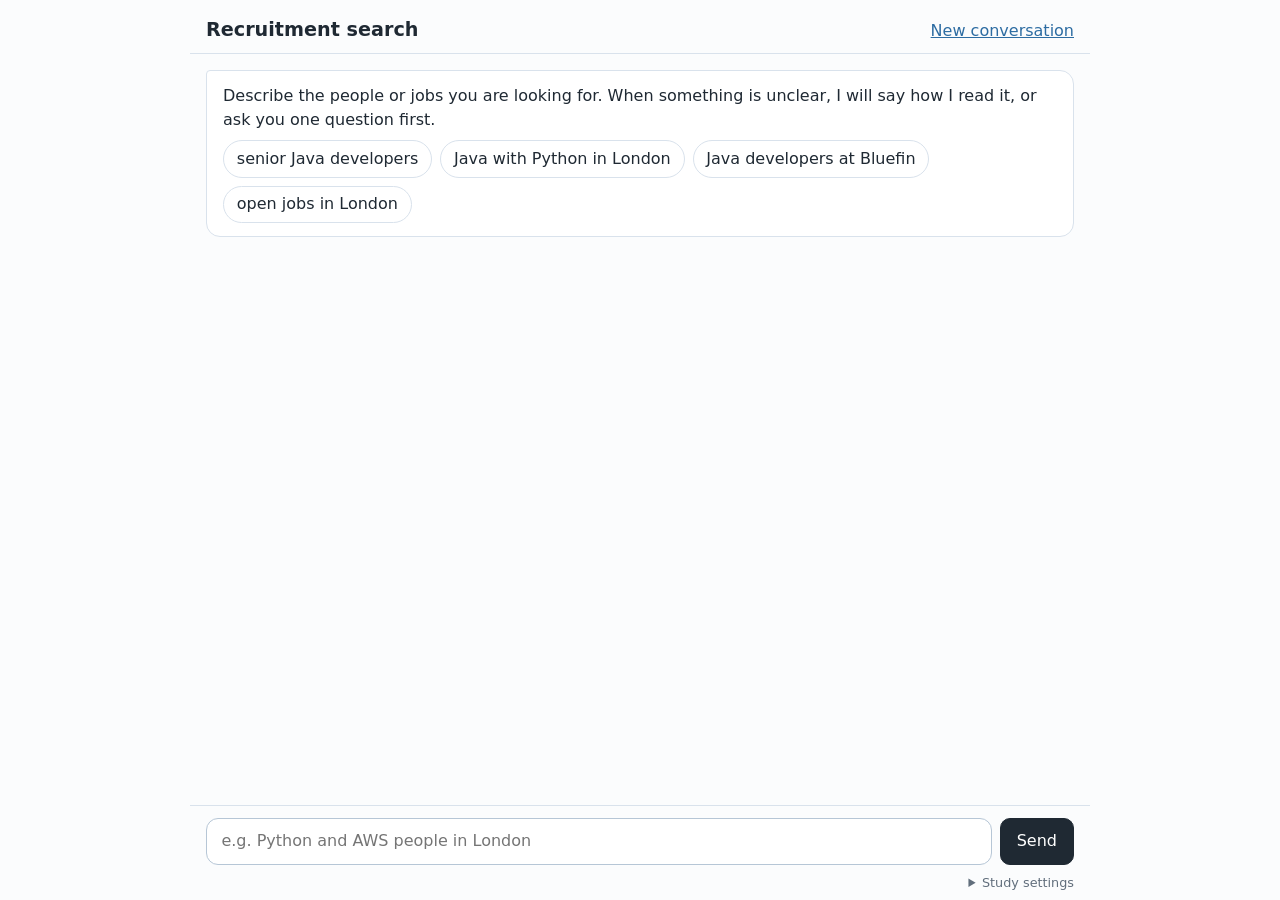
==== web/index.html @ 2a2376b5 "feat(ui): chat layout with live chips in the latest turn The page becomes a conversation. Each reque" ====
<!doctype html>
<html lang="en">
<head>
  <meta charset="utf-8">
  <meta name="viewport" content="width=device-width, initial-scale=1">
  <title>Ask, Show, or Just Do It?</title>
  <link rel="icon" href="data:,">
  <link rel="stylesheet" href="style.css">
</head>
<body>
  <header class="top">
    <h1>Recruitment search</h1>
    <button type="button" class="link" id="new-chat">New conversation</button>
  </header>

  <!-- The conversation. Each request or action is a turn. Only the latest assistant turn is live:
       its chips, question and buttons work; earlier turns are frozen, so a click never applies to an
       old request. The reading stays visible and directly editable (W3 L07 hybrid). -->
  <p id="status" class="sr-only" role="status"></p>
  <main id="chat" aria-label="Conversation">
    <section class="turn assistant welcome">
      <p>Describe the people or jobs you are looking for. When something is unclear, I will say how I read it,
        or ask you one question first.</p>
      <div class="suggestions" aria-label="Examples">
        <button type="button" class="suggestion">senior Java developers</button>
        <button type="button" class="suggestion">Java with Python in London</button>
        <button type="button" class="suggestion">Java developers at Bluefin</button>
        <button type="button" class="suggestion">open jobs in London</button>
      </div>
    </section>
  </main>

  <form id="ask-form" class="composer">
    <label for="request" class="sr-only">Your request</label>
    <input id="request" name="request" autocomplete="off" placeholder="e.g. Python and AWS people in London">
    <button type="submit">Send</button>
  </form>

  <footer class="study-footer">
    <!-- Study settings: for comparing the strategies, kept out of the task path (UX review fix 6). -->
    <details class="study">
      <summary>Study settings</summary>
      <div class="controls">
        <label>Strategy
          <select id="mode">
            <option value="auto">Auto: the rule decides</option>
            <option value="act">Always act</option>
            <option value="show">Always show</option>
            <option value="ask">Always ask</option>
          </select>
        </label>
        <label>Ask when the lists share less than
          <input id="theta" type="range" min="0" max="1" step="0.05" value="0.5" aria-describedby="theta-value">
          <output id="theta-value" for="theta">50%</output>
        </label>
      </div>
    </details>
  </footer>

  <!-- The confirmation for every write: what was searched, exactly what will change, and what will not. -->
  <dialog id="confirm" aria-labelledby="confirm-title">
    <form method="dialog">
      <h2 id="confirm-title">Check before changing anything</h2>
      <p class="confirm-read-as"></p>
      <label id="job-pick" hidden>Shortlist for
        <select id="job"><option value="">Choose a job…</option></select>
      </label>
      <p class="confirm-summary"></p>
      <ul class="confirm-changes"></ul>
      <details class="confirm-skipped" hidden><summary></summary><ul></ul></details>
      <p class="confirm-error" role="alert"></p>
      <div class="confirm-buttons">
        <button value="cancel" class="secondary" id="confirm-cancel">Cancel</button>
        <button value="apply" id="confirm-apply" type="button">Confirm</button>
      </div>
      <p class="confirm-undo">You can undo this afterwards.</p>
    </form>
  </dialog>
  <script src="app.js"></script>
</body>
</html>
---- web/style.css ----
/* A conversation that keeps the reading visible and editable. Calm, readable, no framework. */
:root {
  --ink: #1f2933; --muted: #616e7c; --line: #d9e2ec; --soft: #f5f7fa; --page: #fbfcfd;
  --act: #2f6f4e; --show: #2d6ca2; --ask: #a0522d; --focus: #f0b429; --user: #1f2933;
  --radius: 14px;
}
* { box-sizing: border-box; }
html, body { height: 100%; }
body { margin: 0; font: 16px/1.5 system-ui, -apple-system, "Segoe UI", sans-serif; color: var(--ink);
       background: var(--page); display: flex; flex-direction: column; }
.sr-only { position: absolute; width: 1px; height: 1px; overflow: hidden; clip: rect(0 0 0 0); white-space: nowrap; }
button { padding: .55rem 1rem; font: inherit; border: 1px solid var(--ink); border-radius: 10px;
         background: var(--ink); color: #fff; cursor: pointer; }
button:focus-visible, input:focus-visible, select:focus-visible, summary:focus-visible {
  outline: 3px solid var(--focus); outline-offset: 2px; }
button.secondary { background: #fff; color: var(--ink); }
button.link { padding: 0; border: 0; background: none; color: var(--show); text-decoration: underline; }
button:disabled { opacity: .5; cursor: not-allowed; }
button[aria-disabled="true"] { opacity: .6; cursor: progress; }

/* Header and the column everything lines up in. */
.top, #chat, .composer, .study-footer { width: 100%; max-width: 900px; margin: 0 auto; padding-left: 1rem; padding-right: 1rem; }
.top { display: flex; justify-content: space-between; align-items: baseline; padding-top: 1rem; padding-bottom: .5rem;
       border-bottom: 1px solid var(--line); }
.top h1 { margin: 0; font-size: 1.2rem; }
#chat { flex: 1; overflow-y: auto; padding-top: 1rem; padding-bottom: 1rem; scroll-padding-top: 1rem; }

/* Turns. The recruiter on the right, the assistant on the left. */
.turn { margin: 0 0 1rem; }
.turn.user { display: flex; justify-content: flex-end; }
.turn.user p { margin: 0; max-width: 75%; padding: .5rem .9rem; border-radius: var(--radius) var(--radius) 4px var(--radius);
               background: var(--user); color: #fff; }
.turn.assistant { padding: .85rem 1rem; border: 1px solid var(--line); border-radius: 4px var(--radius) var(--radius) var(--radius);
                  background: #fff; }
.turn.assistant.live { border-color: #b6c6d6; box-shadow: 0 1px 6px rgba(31, 41, 51, .07); }
.turn.assistant.frozen { background: var(--soft); color: #3e4c59; }
.turn.assistant > p { margin: 0 0 .5rem; }
.turn.assistant > :last-child { margin-bottom: 0; }
.turn.note { text-align: center; font-size: .85rem; color: var(--muted); }
.turn.thinking { color: var(--muted); font-style: italic; border-style: dashed; }
.welcome p { margin: 0 0 .75rem; }
.suggestions { display: flex; flex-wrap: wrap; gap: .5rem; }
button.suggestion { background: #fff; color: var(--ink); border-color: var(--line); border-radius: 999px; padding: .35rem .8rem; }
button.suggestion:hover { border-color: var(--show); }

/* Inside an assistant turn. */
.mode-line { padding: .45rem .7rem; border-left: 4px solid var(--line); background: var(--soft); border-radius: 0 6px 6px 0; }
.mode { letter-spacing: .05em; }
.mode-act { color: var(--act); } .mode-show { color: var(--show); } .mode-ask { color: var(--ask); }
.first-reason { display: block; margin-top: .2rem; font-size: .875rem; color: var(--muted); }
.read-as { font-weight: 600; }
.notice { padding: .4rem .7rem; border-left: 4px solid var(--act); background: #eef6f1; border-radius: 0 6px 6px 0; }
.error { color: #b42318; }
.ignored { font-size: .9rem; color: var(--ask); font-weight: 600; }
.count-row { display: flex; flex-wrap: wrap; justify-content: space-between; align-items: center; gap: .5rem; margin: .5rem 0 .25rem; }
.count { margin: 0; color: var(--muted); font-weight: 600; }
.scope { font-size: .8rem; color: var(--muted); }
.asked .muted, .muted { color: var(--muted); }

/* Tables scroll inside their turn, never the page sideways. */
.table-wrap { overflow-x: auto; margin-top: .25rem; }
table { width: 100%; border-collapse: collapse; font-size: .9rem; }
th, td { text-align: left; padding: .35rem .5rem; border-bottom: 1px solid var(--line); vertical-align: top; }
th { font-weight: 600; color: var(--muted); white-space: nowrap; }
details.earlier summary, details.why summary { cursor: pointer; color: var(--show); width: max-content; font-size: .9rem; }
details.why { margin: -.25rem 0 .5rem; }
.why-body { padding: .5rem .75rem; border-left: 4px solid var(--line); margin-top: .25rem; font-size: .9rem; }
.why-body p { margin: 0 0 .5rem; }
.why-note { color: var(--muted); }

/* Chips: every assumption is visible and, where it was a choice, editable (UX review fix 2). */
.chips { display: flex; flex-wrap: wrap; gap: .4rem; align-items: center; margin-bottom: .4rem; }
.chip { display: inline-flex; align-items: center; gap: .3rem; padding: .25rem .65rem; border: 1px solid var(--line);
        border-radius: 999px; background: #fff; font: inherit; font-size: .9rem; color: var(--ink); }
.chip.fixed { border-color: transparent; background: #eef2f6; }
.chip.choice { border-color: var(--show); }
button.chip { cursor: pointer; }
.chip.op { font-weight: 600; border-color: var(--show); color: var(--show); background: #fff; }
.chip select { appearance: none; -webkit-appearance: none; border: 0; background: transparent; font: inherit;
               color: inherit; cursor: pointer; padding-right: 0; }
.chip:focus-within { outline: 3px solid var(--focus); outline-offset: 2px; }
.chip.guessed { border-style: dashed; border-color: var(--ask); }
.chip.answered { border-color: var(--ask); box-shadow: 0 0 0 2px #f6dccb; }
.caret { color: var(--show); pointer-events: none; }
.tag { font-size: .8rem; color: var(--ask); }

/* Ask: one question; each option is a one-click reply with its result count. */
fieldset.question { min-width: 0; margin: 0; padding: .75rem; border: 1px solid var(--ask); border-radius: 10px; }
fieldset.question:focus { outline: 3px solid var(--focus); outline-offset: 2px; }
legend.question-text { padding: 0 .25rem; font-weight: 600; }
.options { display: flex; flex-wrap: wrap; gap: .5rem; margin-bottom: .5rem; }
button.option { background: #fff; color: var(--ink); border-color: var(--ask); border-radius: 999px; }
button.option:hover { background: #fdf3ec; }

/* Composer, pinned under the conversation. */
.composer { display: flex; gap: .5rem; padding-top: .75rem; padding-bottom: .5rem; border-top: 1px solid var(--line); }
.composer input { flex: 1; min-width: 0; padding: .65rem .9rem; font: inherit; border: 1px solid #b6c6d6; border-radius: 12px; background: #fff; }

/* Study settings: small, in the corner, out of the task path. */
.study-footer { display: flex; justify-content: flex-end; padding-bottom: .5rem; }
details.study { font-size: .8rem; color: var(--muted); text-align: right; }
details.study summary { cursor: pointer; width: max-content; margin-left: auto; }
.controls { display: flex; flex-wrap: wrap; gap: 1rem; justify-content: flex-end; align-items: center; margin-top: .4rem; }
.controls select, .controls input { font: inherit; vertical-align: middle; }
.controls output { display: inline-block; min-width: 2.5em; font-weight: 600; color: var(--ink); }

/* The confirmation for every write. */
dialog { max-width: 36rem; width: calc(100% - 2rem); max-height: calc(100vh - 4rem); overflow: auto;
         border: 1px solid var(--line); border-radius: 12px; padding: 1.25rem; }
dialog::backdrop { background: rgba(31, 41, 51, .45); }
dialog h2 { margin: 0 0 .5rem; font-size: 1.15rem; }
.confirm-read-as { margin: 0 0 .5rem; color: var(--muted); }
#job-pick { display: block; margin: .5rem 0; font-weight: 600; }
#job-pick select { display: block; width: 100%; margin-top: .25rem; padding: .4rem; font: inherit; font-weight: normal; }
.confirm-summary { font-weight: 600; margin: .5rem 0; }
.confirm-changes { max-height: 14rem; overflow: auto; margin: 0 0 .5rem; padding-left: 1.25rem; }
.confirm-skipped { margin-bottom: .5rem; color: var(--muted); }
.confirm-error { color: #b42318; margin: .25rem 0; }
.confirm-buttons { display: flex; justify-content: flex-end; gap: .5rem; }
.confirm-undo { margin: .5rem 0 0; font-size: .875rem; color: var(--muted); text-align: right; }

@media (max-width: 600px) {
  .turn.user p { max-width: 90%; }
  .turn.assistant { padding: .7rem; }
}
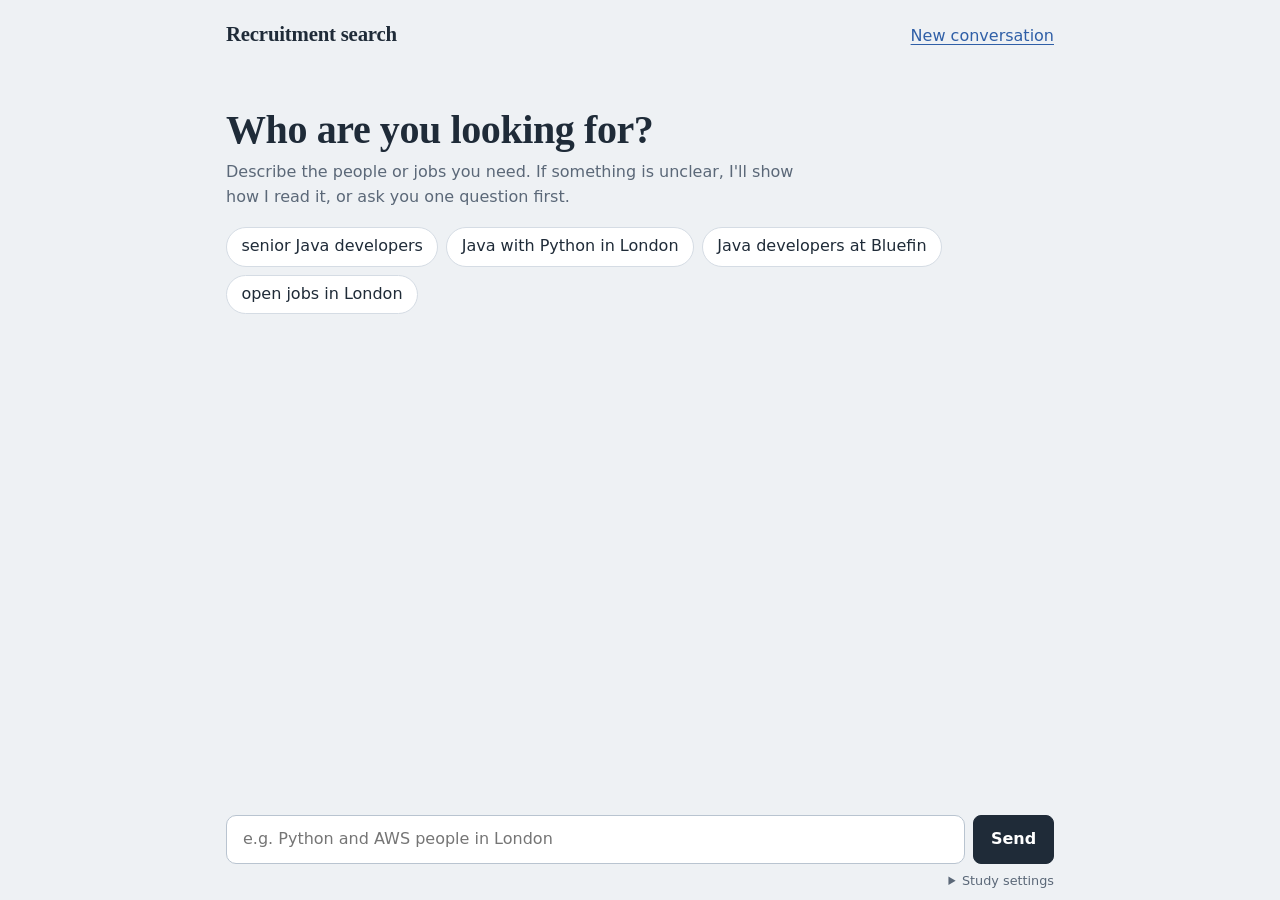
==== commit 1d4b1ec2: "style(ui): mode colours on each turn, calmer type and dialog Colour now carries meaning only: pine f" ====
--- a/web/index.html
+++ b/web/index.html
@@ -18,8 +18,9 @@
        old request. The reading stays visible and directly editable (W3 L07 hybrid). -->
   <p id="status" class="sr-only" role="status"></p>
   <main id="chat" aria-label="Conversation">
-    <section class="turn assistant welcome">
-      <p>Describe the people or jobs you are looking for. When something is unclear, I will say how I read it,
+    <section class="turn welcome">
+      <h2 class="welcome-title">Who are you looking for?</h2>
+      <p>Describe the people or jobs you need. If something is unclear, I'll show how I read it,
         or ask you one question first.</p>
       <div class="suggestions" aria-label="Examples">
         <button type="button" class="suggestion">senior Java developers</button>
--- a/web/style.css
+++ b/web/style.css
@@ -1,125 +1,163 @@
-/* A conversation that keeps the reading visible and editable. Calm, readable, no framework. */
+/* A conversation that keeps the reading visible and editable.
+   Colour carries meaning, never decoration: pine = act, cobalt = show, ochre = ask and anything guessed.
+   Each assistant turn wears its mode on its left edge, so scrolling the conversation shows the
+   sequence of decisions at a glance. System fonts only: the app runs offline with nothing to install. */
 :root {
-  --ink: #1f2933; --muted: #616e7c; --line: #d9e2ec; --soft: #f5f7fa; --page: #fbfcfd;
-  --act: #2f6f4e; --show: #2d6ca2; --ask: #a0522d; --focus: #f0b429; --user: #1f2933;
-  --radius: 14px;
+  --ink: #1f2b38;        /* text, the recruiter's turns */
+  --muted: #5b6878;      /* secondary text; 5.6:1 on white */
+  --page: #eef1f4;       /* the page behind the conversation */
+  --surface: #ffffff;    /* the live turn */
+  --rule: #d5dce4;
+  --act: #2e6b4f;        /* pine: searched straight away */
+  --show: #2f5fa7;       /* cobalt: showed its reading */
+  --ask: #b0650c;        /* ochre: asked first, or guessed */
+  --act-tint: #e6f1eb; --show-tint: #e8eef8; --ask-tint: #fbefe1;
+  --focus: #f0b429;
+  --serif: "Iowan Old Style", "Charter", "Bitstream Charter", Cambria, Georgia, serif;
+  --sans: "Avenir Next", Seravek, "Segoe UI Variable Text", "Segoe UI", Ubuntu, "Noto Sans", system-ui, sans-serif;
 }
 * { box-sizing: border-box; }
 html, body { height: 100%; }
-body { margin: 0; font: 16px/1.5 system-ui, -apple-system, "Segoe UI", sans-serif; color: var(--ink);
-       background: var(--page); display: flex; flex-direction: column; }
+body { margin: 0; font: 16px/1.55 var(--sans); color: var(--ink); background: var(--page);
+       display: flex; flex-direction: column; -webkit-font-smoothing: antialiased; }
 .sr-only { position: absolute; width: 1px; height: 1px; overflow: hidden; clip: rect(0 0 0 0); white-space: nowrap; }
-button { padding: .55rem 1rem; font: inherit; border: 1px solid var(--ink); border-radius: 10px;
+h1, h2 { font-family: var(--serif); font-weight: 600; letter-spacing: -.01em; }
+
+button { padding: .55rem 1.05rem; font: inherit; font-weight: 600; border: 1px solid var(--ink); border-radius: 8px;
          background: var(--ink); color: #fff; cursor: pointer; }
-button:focus-visible, input:focus-visible, select:focus-visible, summary:focus-visible {
-  outline: 3px solid var(--focus); outline-offset: 2px; }
-button.secondary { background: #fff; color: var(--ink); }
-button.link { padding: 0; border: 0; background: none; color: var(--show); text-decoration: underline; }
-button:disabled { opacity: .5; cursor: not-allowed; }
+button:hover { background: #2c3c4e; }
+button.secondary { background: var(--surface); color: var(--ink); }
+button.secondary:hover { background: var(--page); }
+button.link { padding: 0; border: 0; background: none; color: var(--show); font-weight: 500;
+              text-decoration: underline; text-underline-offset: 3px; }
+button:disabled { opacity: .45; cursor: not-allowed; }
 button[aria-disabled="true"] { opacity: .6; cursor: progress; }
+:focus-visible { outline: 3px solid var(--focus); outline-offset: 2px; }
 
-/* Header and the column everything lines up in. */
-.top, #chat, .composer, .study-footer { width: 100%; max-width: 900px; margin: 0 auto; padding-left: 1rem; padding-right: 1rem; }
-.top { display: flex; justify-content: space-between; align-items: baseline; padding-top: 1rem; padding-bottom: .5rem;
-       border-bottom: 1px solid var(--line); }
-.top h1 { margin: 0; font-size: 1.2rem; }
-#chat { flex: 1; overflow-y: auto; padding-top: 1rem; padding-bottom: 1rem; scroll-padding-top: 1rem; }
+/* One column for everything, so the eye never has to re-find the edge. */
+.top, #chat, .composer, .study-footer { width: 100%; max-width: 860px; margin: 0 auto; padding-left: 1rem; padding-right: 1rem; }
+.top { display: flex; justify-content: space-between; align-items: baseline; padding-top: 1.1rem; padding-bottom: .6rem; }
+.top h1 { margin: 0; font-size: 1.3rem; }
+#chat { flex: 1; overflow-y: auto; padding-top: .5rem; padding-bottom: 1.5rem; }
 
-/* Turns. The recruiter on the right, the assistant on the left. */
-.turn { margin: 0 0 1rem; }
+/* The first screen: the question the recruiter answers by typing. */
+.welcome { padding: 2.5rem 0 1.5rem; }
+.welcome-title { margin: 0 0 .4rem; font-size: clamp(1.8rem, 4vw, 2.5rem); line-height: 1.15; }
+.welcome p { margin: 0 0 1.1rem; max-width: 58ch; color: var(--muted); }
+.suggestions { display: flex; flex-wrap: wrap; gap: .5rem; }
+button.suggestion { background: var(--surface); color: var(--ink); font-weight: 500; border-color: var(--rule); border-radius: 999px;
+                    padding: .4rem .9rem; }
+button.suggestion:hover { border-color: var(--ink); background: var(--surface); }
+
+/* Turns: the recruiter on the right in ink; the assistant on the left, edged in its mode's colour. */
+.turn { margin: 0 0 1.1rem; }
 .turn.user { display: flex; justify-content: flex-end; }
-.turn.user p { margin: 0; max-width: 75%; padding: .5rem .9rem; border-radius: var(--radius) var(--radius) 4px var(--radius);
-               background: var(--user); color: #fff; }
-.turn.assistant { padding: .85rem 1rem; border: 1px solid var(--line); border-radius: 4px var(--radius) var(--radius) var(--radius);
-                  background: #fff; }
-.turn.assistant.live { border-color: #b6c6d6; box-shadow: 0 1px 6px rgba(31, 41, 51, .07); }
-.turn.assistant.frozen { background: var(--soft); color: #3e4c59; }
-.turn.assistant > p { margin: 0 0 .5rem; }
+.turn.user p { margin: 0; max-width: 72%; padding: .5rem .95rem; border-radius: 16px 16px 4px 16px;
+               background: var(--ink); color: #fff; }
+.turn.assistant { padding: .9rem 1.1rem 1rem; border-left: 5px solid var(--rule); border-radius: 0 12px 12px 0; }
+.turn.assistant.is-act { border-left-color: var(--act); }
+.turn.assistant.is-show { border-left-color: var(--show); }
+.turn.assistant.is-ask { border-left-color: var(--ask); }
+.turn.assistant.is-error { border-left-color: #b42318; }
+.turn.assistant.live { background: var(--surface); box-shadow: 0 1px 2px rgba(31, 43, 56, .06), 0 6px 20px rgba(31, 43, 56, .06); }
+.turn.assistant.frozen { background: transparent; color: #3d4a59; padding-top: .4rem; padding-bottom: .4rem; }
+.turn.assistant > p { margin: 0 0 .55rem; }
 .turn.assistant > :last-child { margin-bottom: 0; }
 .turn.note { text-align: center; font-size: .85rem; color: var(--muted); }
-.turn.thinking { color: var(--muted); font-style: italic; border-style: dashed; }
-.welcome p { margin: 0 0 .75rem; }
-.suggestions { display: flex; flex-wrap: wrap; gap: .5rem; }
-button.suggestion { background: #fff; color: var(--ink); border-color: var(--line); border-radius: 999px; padding: .35rem .8rem; }
-button.suggestion:hover { border-color: var(--show); }
+.turn.thinking { padding: .5rem 1.1rem; border-left: 5px dotted var(--rule); color: var(--muted); font-style: italic; }
 
-/* Inside an assistant turn. */
-.mode-line { padding: .45rem .7rem; border-left: 4px solid var(--line); background: var(--soft); border-radius: 0 6px 6px 0; }
-.mode { letter-spacing: .05em; }
-.mode-act { color: var(--act); } .mode-show { color: var(--show); } .mode-ask { color: var(--ask); }
-.first-reason { display: block; margin-top: .2rem; font-size: .875rem; color: var(--muted); }
+/* Inside a turn: the mode and its reason lead. */
+.mode-line { display: flex; flex-wrap: wrap; gap: .25rem .6rem; align-items: baseline; }
+.mode { font-size: .9rem; font-weight: 700; padding: .05rem .55rem; border-radius: 6px; }
+.mode-act { color: var(--act); background: var(--act-tint); }
+.mode-show { color: var(--show); background: var(--show-tint); }
+.mode-ask { color: var(--ask); background: var(--ask-tint); }
+.reason { flex: 1 1 20rem; }
+.first-reason { flex-basis: 100%; font-size: .875rem; color: var(--muted); }
+.frozen .mode-line .reason { color: var(--muted); }
 .read-as { font-weight: 600; }
-.notice { padding: .4rem .7rem; border-left: 4px solid var(--act); background: #eef6f1; border-radius: 0 6px 6px 0; }
+.notice { padding: .45rem .75rem; border-radius: 8px; background: var(--act-tint); color: #1d4a35; }
 .error { color: #b42318; }
 .ignored { font-size: .9rem; color: var(--ask); font-weight: 600; }
-.count-row { display: flex; flex-wrap: wrap; justify-content: space-between; align-items: center; gap: .5rem; margin: .5rem 0 .25rem; }
-.count { margin: 0; color: var(--muted); font-weight: 600; }
+.count-row { display: flex; flex-wrap: wrap; justify-content: space-between; align-items: center; gap: .5rem; margin: .7rem 0 .2rem; }
+.count { margin: 0; font-weight: 700; font-variant-numeric: tabular-nums; }
 .scope { font-size: .8rem; color: var(--muted); }
-.asked .muted, .muted { color: var(--muted); }
+.muted { color: var(--muted); }
 
 /* Tables scroll inside their turn, never the page sideways. */
-.table-wrap { overflow-x: auto; margin-top: .25rem; }
-table { width: 100%; border-collapse: collapse; font-size: .9rem; }
-th, td { text-align: left; padding: .35rem .5rem; border-bottom: 1px solid var(--line); vertical-align: top; }
-th { font-weight: 600; color: var(--muted); white-space: nowrap; }
-details.earlier summary, details.why summary { cursor: pointer; color: var(--show); width: max-content; font-size: .9rem; }
-details.why { margin: -.25rem 0 .5rem; }
-.why-body { padding: .5rem .75rem; border-left: 4px solid var(--line); margin-top: .25rem; font-size: .9rem; }
+.table-wrap { overflow-x: auto; margin-top: .3rem; }
+table { width: 100%; border-collapse: collapse; font-size: .9rem; font-variant-numeric: tabular-nums; }
+th, td { text-align: left; padding: .4rem .55rem; border-bottom: 1px solid var(--rule); vertical-align: top; }
+th { font-weight: 600; font-size: .8rem; color: var(--muted); white-space: nowrap; border-bottom-color: var(--ink); }
+tbody tr:hover { background: #f6f8fa; }
+details > summary { cursor: pointer; color: var(--show); width: max-content; font-size: .9rem; font-weight: 500; }
+details.why { margin: .1rem 0 .6rem; }
+.why-body { padding: .5rem .8rem; margin-top: .3rem; border-radius: 8px; background: var(--page); font-size: .9rem; }
 .why-body p { margin: 0 0 .5rem; }
 .why-note { color: var(--muted); }
 
-/* Chips: every assumption is visible and, where it was a choice, editable (UX review fix 2). */
-.chips { display: flex; flex-wrap: wrap; gap: .4rem; align-items: center; margin-bottom: .4rem; }
-.chip { display: inline-flex; align-items: center; gap: .3rem; padding: .25rem .65rem; border: 1px solid var(--line);
-        border-radius: 999px; background: #fff; font: inherit; font-size: .9rem; color: var(--ink); }
-.chip.fixed { border-color: transparent; background: #eef2f6; }
-.chip.choice { border-color: var(--show); }
+/* Chips: fixed parts are plain tokens; only choices look like controls (UX review fix 2). */
+.chips { display: flex; flex-wrap: wrap; gap: .4rem; align-items: center; margin-bottom: .45rem; }
+.chip { display: inline-flex; align-items: center; gap: .3rem; padding: .25rem .7rem; border: 1.5px solid var(--rule);
+        border-radius: 999px; background: var(--surface); font: inherit; font-size: .9rem; color: var(--ink); }
+.chip.fixed { border-color: transparent; background: var(--page); }
+.chip.choice { border-color: var(--show); color: var(--show); font-weight: 600; }
 button.chip { cursor: pointer; }
-.chip.op { font-weight: 600; border-color: var(--show); color: var(--show); background: #fff; }
+.chip.op { font-weight: 700; border-color: var(--show); color: var(--show); background: var(--surface); }
+button.chip.op:hover { background: var(--show-tint); }
 .chip select { appearance: none; -webkit-appearance: none; border: 0; background: transparent; font: inherit;
                color: inherit; cursor: pointer; padding-right: 0; }
 .chip:focus-within { outline: 3px solid var(--focus); outline-offset: 2px; }
 .chip.guessed { border-style: dashed; border-color: var(--ask); }
-.chip.answered { border-color: var(--ask); box-shadow: 0 0 0 2px #f6dccb; }
-.caret { color: var(--show); pointer-events: none; }
-.tag { font-size: .8rem; color: var(--ask); }
+.chip.answered { box-shadow: 0 0 0 3px var(--ask-tint); }
+.caret { pointer-events: none; }
+.tag { font-size: .8rem; color: var(--ask); font-weight: 600; }
 
 /* Ask: one question; each option is a one-click reply with its result count. */
-fieldset.question { min-width: 0; margin: 0; padding: .75rem; border: 1px solid var(--ask); border-radius: 10px; }
+fieldset.question { min-width: 0; margin: .2rem 0 0; padding: .8rem .9rem .9rem; border: 0; border-radius: 10px; background: var(--ask-tint); }
 fieldset.question:focus { outline: 3px solid var(--focus); outline-offset: 2px; }
-legend.question-text { padding: 0 .25rem; font-weight: 600; }
-.options { display: flex; flex-wrap: wrap; gap: .5rem; margin-bottom: .5rem; }
-button.option { background: #fff; color: var(--ink); border-color: var(--ask); border-radius: 999px; }
-button.option:hover { background: #fdf3ec; }
+legend.question-text { float: left; width: 100%; margin-bottom: .6rem; padding: 0; font-family: var(--serif); font-size: 1.15rem; font-weight: 600; }
+.options { clear: both; display: flex; flex-wrap: wrap; gap: .5rem; margin-bottom: .6rem; }
+button.option { background: var(--surface); color: var(--ink); font-weight: 600; border: 1.5px solid var(--ask); border-radius: 999px; }
+button.option:hover { background: #fff7ee; }
+.asked { color: var(--muted); }
+.asked::first-line { color: #3d4a59; }
 
 /* Composer, pinned under the conversation. */
-.composer { display: flex; gap: .5rem; padding-top: .75rem; padding-bottom: .5rem; border-top: 1px solid var(--line); }
-.composer input { flex: 1; min-width: 0; padding: .65rem .9rem; font: inherit; border: 1px solid #b6c6d6; border-radius: 12px; background: #fff; }
+.composer { display: flex; gap: .5rem; padding-top: .8rem; padding-bottom: .4rem; }
+.composer input { flex: 1; min-width: 0; padding: .7rem 1rem; font: inherit; border: 1.5px solid #b9c4d0; border-radius: 10px;
+                  background: var(--surface); color: var(--ink); }
+.composer input:focus-visible { border-color: var(--ink); outline-offset: 1px; }
 
 /* Study settings: small, in the corner, out of the task path. */
-.study-footer { display: flex; justify-content: flex-end; padding-bottom: .5rem; }
+.study-footer { display: flex; justify-content: flex-end; padding-bottom: .6rem; }
 details.study { font-size: .8rem; color: var(--muted); text-align: right; }
-details.study summary { cursor: pointer; width: max-content; margin-left: auto; }
+details.study summary { margin-left: auto; color: var(--muted); font-size: .8rem; }
 .controls { display: flex; flex-wrap: wrap; gap: 1rem; justify-content: flex-end; align-items: center; margin-top: .4rem; }
 .controls select, .controls input { font: inherit; vertical-align: middle; }
-.controls output { display: inline-block; min-width: 2.5em; font-weight: 600; color: var(--ink); }
+.controls output { display: inline-block; min-width: 2.5em; font-weight: 700; color: var(--ink); }
 
-/* The confirmation for every write. */
-dialog { max-width: 36rem; width: calc(100% - 2rem); max-height: calc(100vh - 4rem); overflow: auto;
-         border: 1px solid var(--line); border-radius: 12px; padding: 1.25rem; }
-dialog::backdrop { background: rgba(31, 41, 51, .45); }
-dialog h2 { margin: 0 0 .5rem; font-size: 1.15rem; }
+/* The confirmation for every write: calm, and the safe choice first. */
+dialog { max-width: 36rem; width: calc(100% - 2rem); max-height: calc(100vh - 4rem); overflow: auto; color: var(--ink);
+         border: 0; border-top: 5px solid var(--ask); border-radius: 12px; padding: 1.3rem 1.4rem;
+         box-shadow: 0 20px 50px rgba(31, 43, 56, .25); }
+dialog::backdrop { background: rgba(31, 43, 56, .5); }
+dialog h2 { margin: 0 0 .5rem; font-size: 1.3rem; }
 .confirm-read-as { margin: 0 0 .5rem; color: var(--muted); }
-#job-pick { display: block; margin: .5rem 0; font-weight: 600; }
-#job-pick select { display: block; width: 100%; margin-top: .25rem; padding: .4rem; font: inherit; font-weight: normal; }
-.confirm-summary { font-weight: 600; margin: .5rem 0; }
-.confirm-changes { max-height: 14rem; overflow: auto; margin: 0 0 .5rem; padding-left: 1.25rem; }
+#job-pick { display: block; margin: .6rem 0; font-weight: 600; }
+#job-pick select { display: block; width: 100%; margin-top: .3rem; padding: .5rem; font: inherit; font-weight: 500;
+                   border: 1.5px solid #b9c4d0; border-radius: 8px; background: var(--surface); }
+.confirm-summary { font-weight: 700; margin: .6rem 0; }
+.confirm-changes { max-height: 14rem; overflow: auto; margin: 0 0 .6rem; padding: .5rem .5rem .5rem 1.7rem;
+                   border-radius: 8px; background: var(--page); font-size: .92rem; }
 .confirm-skipped { margin-bottom: .5rem; color: var(--muted); }
 .confirm-error { color: #b42318; margin: .25rem 0; }
 .confirm-buttons { display: flex; justify-content: flex-end; gap: .5rem; }
-.confirm-undo { margin: .5rem 0 0; font-size: .875rem; color: var(--muted); text-align: right; }
+.confirm-undo { margin: .6rem 0 0; font-size: .85rem; color: var(--muted); text-align: right; }
 
 @media (max-width: 600px) {
-  .turn.user p { max-width: 90%; }
-  .turn.assistant { padding: .7rem; }
+  .turn.user p { max-width: 88%; }
+  .turn.assistant { padding-left: .8rem; padding-right: .8rem; }
+  .welcome { padding-top: 1.5rem; }
 }
+@media (prefers-reduced-motion: reduce) { * { scroll-behavior: auto !important; } }
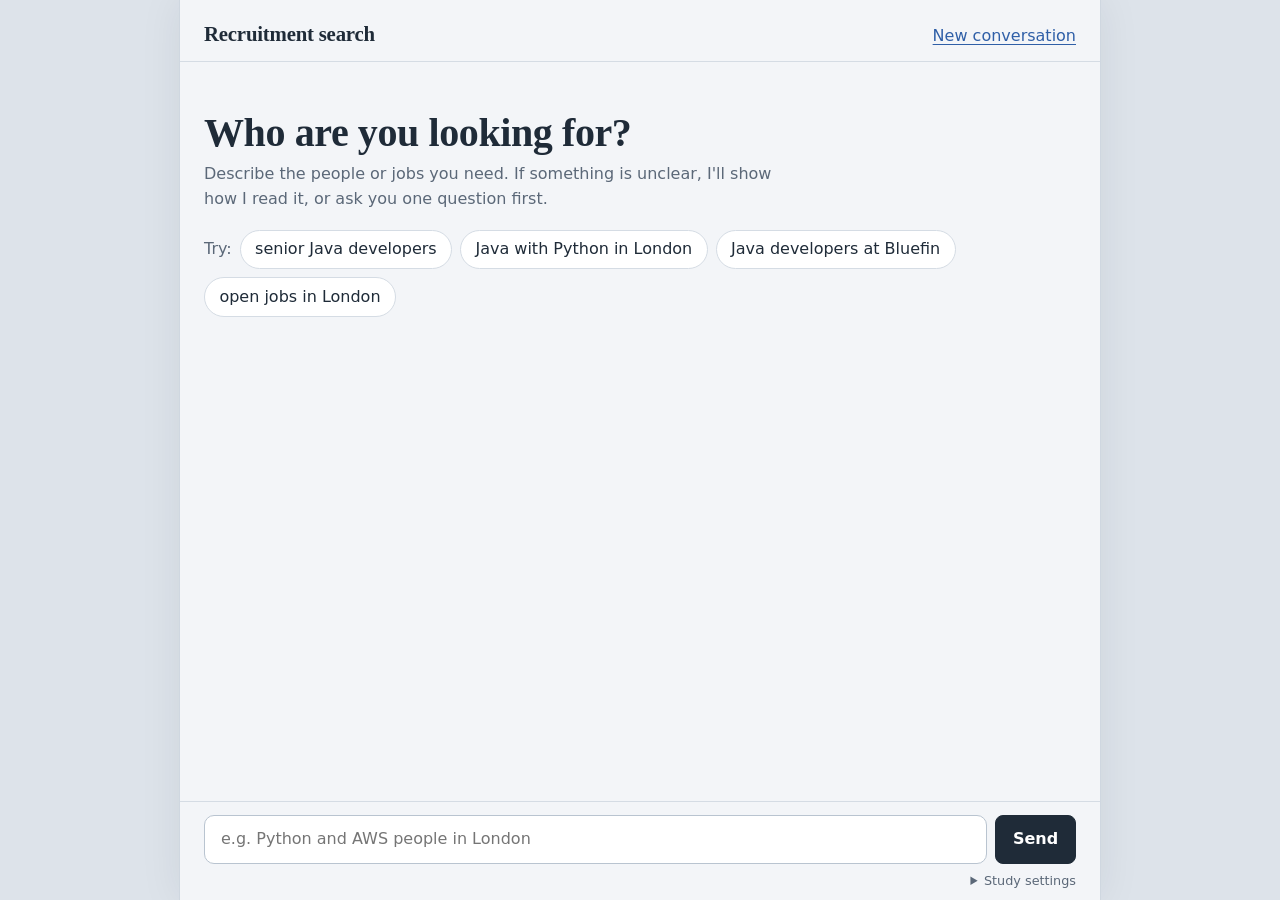
==== commit 9be35b3f: "fix(ui): review findings for the chat layout From a code and accessibility review: - Undo and Confir" ====
--- a/web/index.html
+++ b/web/index.html
@@ -8,6 +8,7 @@
   <link rel="stylesheet" href="style.css">
 </head>
 <body>
+  <div class="app">
   <header class="top">
     <h1>Recruitment search</h1>
     <button type="button" class="link" id="new-chat">New conversation</button>
@@ -22,7 +23,8 @@
       <h2 class="welcome-title">Who are you looking for?</h2>
       <p>Describe the people or jobs you need. If something is unclear, I'll show how I read it,
         or ask you one question first.</p>
-      <div class="suggestions" aria-label="Examples">
+      <div class="suggestions" role="group" aria-labelledby="try">
+        <span id="try" class="muted">Try:</span>
         <button type="button" class="suggestion">senior Java developers</button>
         <button type="button" class="suggestion">Java with Python in London</button>
         <button type="button" class="suggestion">Java developers at Bluefin</button>
@@ -57,6 +59,7 @@
       </div>
     </details>
   </footer>
+  </div>
 
   <!-- The confirmation for every write: what was searched, exactly what will change, and what will not. -->
   <dialog id="confirm" aria-labelledby="confirm-title">
--- a/web/style.css
+++ b/web/style.css
@@ -5,21 +5,26 @@
 :root {
   --ink: #1f2b38;        /* text, the recruiter's turns */
   --muted: #5b6878;      /* secondary text; 5.6:1 on white */
-  --page: #eef1f4;       /* the page behind the conversation */
+  --page: #f3f5f8;       /* the conversation panel */
+  --side: #dde3ea;       /* outside the panel, on wide screens */
   --surface: #ffffff;    /* the live turn */
   --rule: #d5dce4;
   --act: #2e6b4f;        /* pine: searched straight away */
   --show: #2f5fa7;       /* cobalt: showed its reading */
   --ask: #b0650c;        /* ochre: asked first, or guessed */
   --act-tint: #e6f1eb; --show-tint: #e8eef8; --ask-tint: #fbefe1;
+  --ask-text: #7f4706;   /* ask on its tint: 6.9:1 */
+  --guess: #6b4c9a;      /* plum: an assumption I made, not a question I asked */
   --focus: #f0b429;
   --serif: "Iowan Old Style", "Charter", "Bitstream Charter", Cambria, Georgia, serif;
   --sans: "Avenir Next", Seravek, "Segoe UI Variable Text", "Segoe UI", Ubuntu, "Noto Sans", system-ui, sans-serif;
 }
 * { box-sizing: border-box; }
 html, body { height: 100%; }
-body { margin: 0; font: 16px/1.55 var(--sans); color: var(--ink); background: var(--page);
-       display: flex; flex-direction: column; -webkit-font-smoothing: antialiased; }
+body { margin: 0; font: 16px/1.55 var(--sans); color: var(--ink); background: var(--side); -webkit-font-smoothing: antialiased; }
+/* The app is one panel, set apart from the sides of a wide screen. */
+.app { display: flex; flex-direction: column; height: 100%; width: 100%; max-width: 920px; margin: 0 auto;
+       background: var(--page); box-shadow: 0 0 0 1px #cfd7e0, 0 0 40px rgba(31, 43, 56, .08); }
 .sr-only { position: absolute; width: 1px; height: 1px; overflow: hidden; clip: rect(0 0 0 0); white-space: nowrap; }
 h1, h2 { font-family: var(--serif); font-weight: 600; letter-spacing: -.01em; }
 
@@ -32,19 +37,20 @@
               text-decoration: underline; text-underline-offset: 3px; }
 button:disabled { opacity: .45; cursor: not-allowed; }
 button[aria-disabled="true"] { opacity: .6; cursor: progress; }
-:focus-visible { outline: 3px solid var(--focus); outline-offset: 2px; }
+:focus-visible { outline: 3px solid var(--ink); outline-offset: 2px; box-shadow: 0 0 0 6px var(--focus); }
 
 /* One column for everything, so the eye never has to re-find the edge. */
-.top, #chat, .composer, .study-footer { width: 100%; max-width: 860px; margin: 0 auto; padding-left: 1rem; padding-right: 1rem; }
-.top { display: flex; justify-content: space-between; align-items: baseline; padding-top: 1.1rem; padding-bottom: .6rem; }
+.top, #chat, .composer, .study-footer { width: 100%; padding-left: 1.5rem; padding-right: 1.5rem; }
+.top { display: flex; justify-content: space-between; align-items: baseline; padding-top: 1.1rem; padding-bottom: .7rem;
+       border-bottom: 1px solid var(--rule); }
 .top h1 { margin: 0; font-size: 1.3rem; }
-#chat { flex: 1; overflow-y: auto; padding-top: .5rem; padding-bottom: 1.5rem; }
+#chat { flex: 1; min-height: 0; overflow-y: auto; padding-top: .5rem; padding-bottom: 1.5rem; }
 
 /* The first screen: the question the recruiter answers by typing. */
 .welcome { padding: 2.5rem 0 1.5rem; }
 .welcome-title { margin: 0 0 .4rem; font-size: clamp(1.8rem, 4vw, 2.5rem); line-height: 1.15; }
 .welcome p { margin: 0 0 1.1rem; max-width: 58ch; color: var(--muted); }
-.suggestions { display: flex; flex-wrap: wrap; gap: .5rem; }
+.suggestions { display: flex; flex-wrap: wrap; align-items: center; gap: .5rem; }
 button.suggestion { background: var(--surface); color: var(--ink); font-weight: 500; border-color: var(--rule); border-radius: 999px;
                     padding: .4rem .9rem; }
 button.suggestion:hover { border-color: var(--ink); background: var(--surface); }
@@ -71,14 +77,18 @@
 .mode { font-size: .9rem; font-weight: 700; padding: .05rem .55rem; border-radius: 6px; }
 .mode-act { color: var(--act); background: var(--act-tint); }
 .mode-show { color: var(--show); background: var(--show-tint); }
-.mode-ask { color: var(--ask); background: var(--ask-tint); }
+.mode-ask { color: var(--ask-text); background: var(--ask-tint); }
+.mode-line.quiet { font-size: .875rem; color: var(--muted); }
+.earlier { margin-left: auto; font-size: .78rem; color: var(--muted); }
 .reason { flex: 1 1 20rem; }
 .first-reason { flex-basis: 100%; font-size: .875rem; color: var(--muted); }
 .frozen .mode-line .reason { color: var(--muted); }
 .read-as { font-weight: 600; }
 .notice { padding: .45rem .75rem; border-radius: 8px; background: var(--act-tint); color: #1d4a35; }
+.notice.quiet { padding: .2rem 0; background: none; color: var(--muted); font-size: .875rem; }
+.notice:focus { outline: 3px solid var(--ink); outline-offset: 2px; }
 .error { color: #b42318; }
-.ignored { font-size: .9rem; color: var(--ask); font-weight: 600; }
+.ignored { font-size: .9rem; color: var(--guess); font-weight: 600; }
 .count-row { display: flex; flex-wrap: wrap; justify-content: space-between; align-items: center; gap: .5rem; margin: .7rem 0 .2rem; }
 .count { margin: 0; font-weight: 700; font-variant-numeric: tabular-nums; }
 .scope { font-size: .8rem; color: var(--muted); }
@@ -107,15 +117,17 @@
 button.chip.op:hover { background: var(--show-tint); }
 .chip select { appearance: none; -webkit-appearance: none; border: 0; background: transparent; font: inherit;
                color: inherit; cursor: pointer; padding-right: 0; }
-.chip:focus-within { outline: 3px solid var(--focus); outline-offset: 2px; }
-.chip.guessed { border-style: dashed; border-color: var(--ask); }
+.chip:focus-within { outline: 3px solid var(--ink); outline-offset: 2px; }
+.chip.guessed { border-style: dashed; border-color: var(--guess); }
 .chip.answered { box-shadow: 0 0 0 3px var(--ask-tint); }
+.chip select:focus-visible { outline: none; box-shadow: none; }
 .caret { pointer-events: none; }
-.tag { font-size: .8rem; color: var(--ask); font-weight: 600; }
+.tag { font-size: .8rem; color: var(--guess); font-weight: 600; }
 
 /* Ask: one question; each option is a one-click reply with its result count. */
-fieldset.question { min-width: 0; margin: .2rem 0 0; padding: .8rem .9rem .9rem; border: 0; border-radius: 10px; background: var(--ask-tint); }
-fieldset.question:focus { outline: 3px solid var(--focus); outline-offset: 2px; }
+fieldset.question { min-width: 0; margin: .2rem 0 0; padding: .8rem .9rem .9rem; border: 1.5px solid var(--ask); border-radius: 10px; }
+fieldset.question:focus { outline: 3px solid var(--ink); outline-offset: 2px; }
+.turn.live:focus { outline: none; }
 legend.question-text { float: left; width: 100%; margin-bottom: .6rem; padding: 0; font-family: var(--serif); font-size: 1.15rem; font-weight: 600; }
 .options { clear: both; display: flex; flex-wrap: wrap; gap: .5rem; margin-bottom: .6rem; }
 button.option { background: var(--surface); color: var(--ink); font-weight: 600; border: 1.5px solid var(--ask); border-radius: 999px; }
@@ -124,7 +136,7 @@
 .asked::first-line { color: #3d4a59; }
 
 /* Composer, pinned under the conversation. */
-.composer { display: flex; gap: .5rem; padding-top: .8rem; padding-bottom: .4rem; }
+.composer { display: flex; gap: .5rem; padding-top: .8rem; padding-bottom: .4rem; border-top: 1px solid var(--rule); }
 .composer input { flex: 1; min-width: 0; padding: .7rem 1rem; font: inherit; border: 1.5px solid #b9c4d0; border-radius: 10px;
                   background: var(--surface); color: var(--ink); }
 .composer input:focus-visible { border-color: var(--ink); outline-offset: 1px; }
@@ -158,6 +170,7 @@
 @media (max-width: 600px) {
   .turn.user p { max-width: 88%; }
   .turn.assistant { padding-left: .8rem; padding-right: .8rem; }
+  .top, #chat, .composer, .study-footer { padding-left: 1rem; padding-right: 1rem; }
   .welcome { padding-top: 1.5rem; }
 }
 @media (prefers-reduced-motion: reduce) { * { scroll-behavior: auto !important; } }
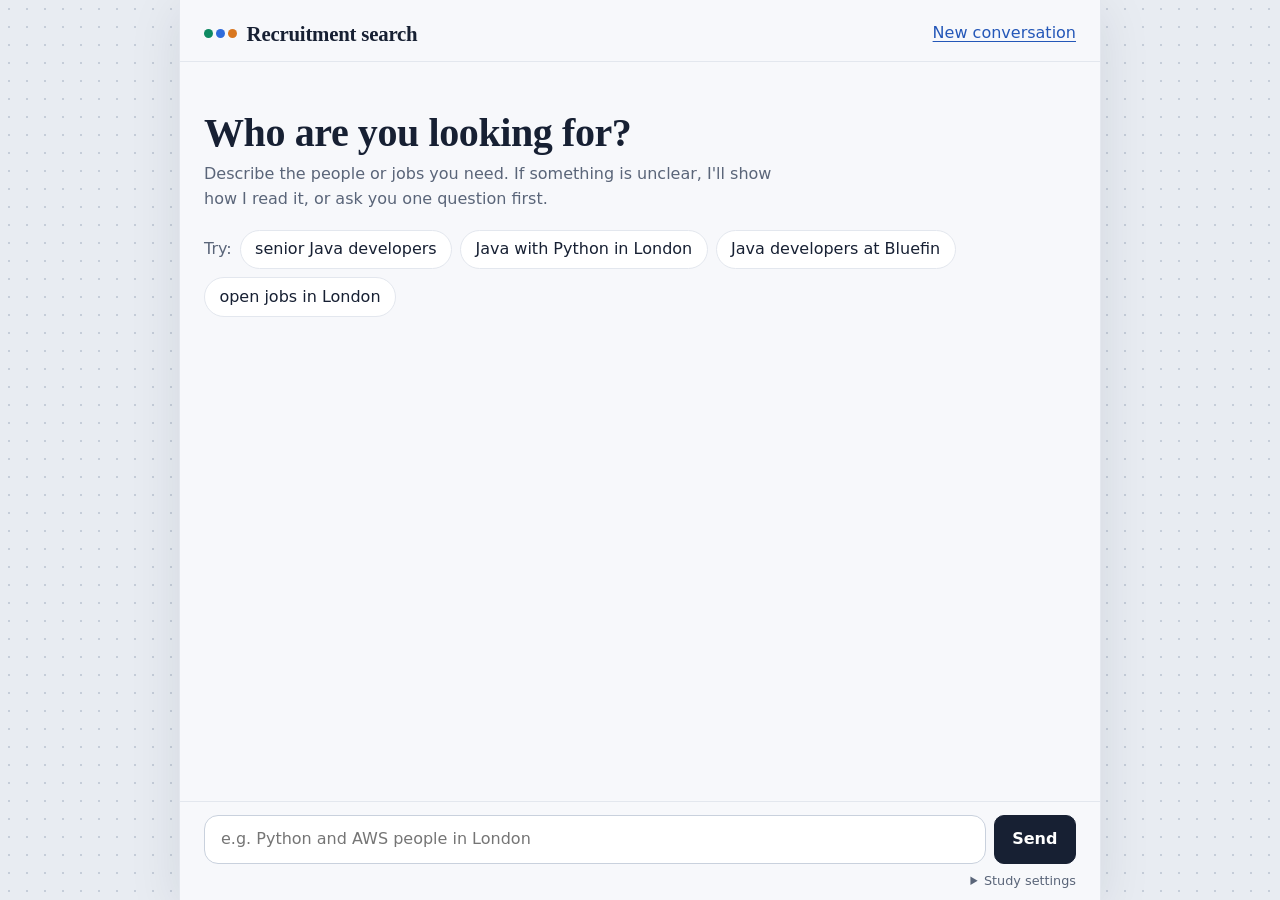
==== commit a876d7b7: "style(ui): fresher palette and a mark made of the three modes Emerald for act, azure for show, amber" ====
--- a/web/index.html
+++ b/web/index.html
@@ -10,7 +10,7 @@
 <body>
   <div class="app">
   <header class="top">
-    <h1>Recruitment search</h1>
+    <h1><span class="mark" aria-hidden="true"><i></i><i></i><i></i></span>Recruitment search</h1>
     <button type="button" class="link" id="new-chat">New conversation</button>
   </header>
 
--- a/web/style.css
+++ b/web/style.css
@@ -1,39 +1,44 @@
 /* A conversation that keeps the reading visible and editable.
-   Colour carries meaning, never decoration: pine = act, cobalt = show, ochre = ask and anything guessed.
+   Colour carries meaning, never decoration: emerald = act, azure = show, amber = ask, violet = guessed.
    Each assistant turn wears its mode on its left edge, so scrolling the conversation shows the
    sequence of decisions at a glance. System fonts only: the app runs offline with nothing to install. */
 :root {
-  --ink: #1f2b38;        /* text, the recruiter's turns */
-  --muted: #5b6878;      /* secondary text; 5.6:1 on white */
-  --page: #f3f5f8;       /* the conversation panel */
-  --side: #dde3ea;       /* outside the panel, on wide screens */
+  --ink: #172033;        /* text and the recruiter's turns: deep navy */
+  --ink-2: #26324a;      /* hover on ink */
+  --muted: #5a6579;      /* secondary text; 5.8:1 on white */
+  --page: #f7f8fb;       /* the conversation panel */
+  --side: #e8ecf2;       /* outside the panel, on wide screens */
+  --dots: #c5cdd9;
   --surface: #ffffff;    /* the live turn */
-  --rule: #d5dce4;
-  --act: #2e6b4f;        /* pine: searched straight away */
-  --show: #2f5fa7;       /* cobalt: showed its reading */
-  --ask: #b0650c;        /* ochre: asked first, or guessed */
-  --act-tint: #e6f1eb; --show-tint: #e8eef8; --ask-tint: #fbefe1;
-  --ask-text: #7f4706;   /* ask on its tint: 6.9:1 */
-  --guess: #6b4c9a;      /* plum: an assumption I made, not a question I asked */
-  --focus: #f0b429;
+  --rule: #e3e7ee;
+  --field: #c9d1dd;      /* input borders */
+  --act: #0e8a62;   --act-text: #0a6b4c;   --act-tint: #e2f5ee;    /* emerald: searched straight away */
+  --show: #2f6bdb;  --show-text: #2457b8;  --show-tint: #e9f0fd;   /* azure: showed its reading */
+  --ask: #d9771f;   --ask-text: #93490a;   --ask-tint: #fdf0e2;    /* amber: asked first */
+  --guess: #7a52c7; --guess-tint: #f1ebfb;                         /* violet: an assumption I made */
+  --danger: #c0262d;
+  --focus: #f5b82e;
+  --shadow: 23, 32, 51;
   --serif: "Iowan Old Style", "Charter", "Bitstream Charter", Cambria, Georgia, serif;
   --sans: "Avenir Next", Seravek, "Segoe UI Variable Text", "Segoe UI", Ubuntu, "Noto Sans", system-ui, sans-serif;
 }
 * { box-sizing: border-box; }
 html, body { height: 100%; }
-body { margin: 0; font: 16px/1.55 var(--sans); color: var(--ink); background: var(--side); -webkit-font-smoothing: antialiased; }
+body { margin: 0; font: 16px/1.55 var(--sans); color: var(--ink); -webkit-font-smoothing: antialiased;
+       /* a faint dot grid at the sides, like squared paper; the panel itself stays plain */
+       background-color: var(--side); background-image: radial-gradient(var(--dots) 1px, transparent 1.2px); background-size: 18px 18px; }
 /* The app is one panel, set apart from the sides of a wide screen. */
 .app { display: flex; flex-direction: column; height: 100%; width: 100%; max-width: 920px; margin: 0 auto;
-       background: var(--page); box-shadow: 0 0 0 1px #cfd7e0, 0 0 40px rgba(31, 43, 56, .08); }
+       background: var(--page); box-shadow: 0 0 0 1px var(--rule), 0 10px 50px rgba(var(--shadow), .10); }
 .sr-only { position: absolute; width: 1px; height: 1px; overflow: hidden; clip: rect(0 0 0 0); white-space: nowrap; }
 h1, h2 { font-family: var(--serif); font-weight: 600; letter-spacing: -.01em; }
 
-button { padding: .55rem 1.05rem; font: inherit; font-weight: 600; border: 1px solid var(--ink); border-radius: 8px;
+button { padding: .55rem 1.1rem; font: inherit; font-weight: 600; border: 1px solid var(--ink); border-radius: 10px;
          background: var(--ink); color: #fff; cursor: pointer; }
-button:hover { background: #2c3c4e; }
+button:hover { background: var(--ink-2); }
 button.secondary { background: var(--surface); color: var(--ink); }
 button.secondary:hover { background: var(--page); }
-button.link { padding: 0; border: 0; background: none; color: var(--show); font-weight: 500;
+button.link { padding: 0; border: 0; background: none; color: var(--show-text); font-weight: 500;
               text-decoration: underline; text-underline-offset: 3px; }
 button:disabled { opacity: .45; cursor: not-allowed; }
 button[aria-disabled="true"] { opacity: .6; cursor: progress; }
@@ -43,7 +48,11 @@
 .top, #chat, .composer, .study-footer { width: 100%; padding-left: 1.5rem; padding-right: 1.5rem; }
 .top { display: flex; justify-content: space-between; align-items: baseline; padding-top: 1.1rem; padding-bottom: .7rem;
        border-bottom: 1px solid var(--rule); }
-.top h1 { margin: 0; font-size: 1.3rem; }
+.top h1 { display: flex; align-items: center; gap: .6rem; margin: 0; font-size: 1.3rem; }
+/* The mark is the idea: act, show, ask. */
+.mark { display: inline-flex; gap: 3px; }
+.mark i { width: 9px; height: 9px; border-radius: 50%; }
+.mark i:nth-child(1) { background: var(--act); } .mark i:nth-child(2) { background: var(--show); } .mark i:nth-child(3) { background: var(--ask); }
 #chat { flex: 1; min-height: 0; overflow-y: auto; padding-top: .5rem; padding-bottom: 1.5rem; }
 
 /* The first screen: the question the recruiter answers by typing. */
@@ -58,15 +67,15 @@
 /* Turns: the recruiter on the right in ink; the assistant on the left, edged in its mode's colour. */
 .turn { margin: 0 0 1.1rem; }
 .turn.user { display: flex; justify-content: flex-end; }
-.turn.user p { margin: 0; max-width: 72%; padding: .5rem .95rem; border-radius: 16px 16px 4px 16px;
+.turn.user p { margin: 0; max-width: 72%; padding: .55rem 1rem; border-radius: 18px 18px 4px 18px;
                background: var(--ink); color: #fff; }
-.turn.assistant { padding: .9rem 1.1rem 1rem; border-left: 5px solid var(--rule); border-radius: 0 12px 12px 0; }
+.turn.assistant { padding: .95rem 1.15rem 1.05rem; border-left: 4px solid var(--rule); border-radius: 4px 16px 16px 4px; }
 .turn.assistant.is-act { border-left-color: var(--act); }
 .turn.assistant.is-show { border-left-color: var(--show); }
 .turn.assistant.is-ask { border-left-color: var(--ask); }
-.turn.assistant.is-error { border-left-color: #b42318; }
-.turn.assistant.live { background: var(--surface); box-shadow: 0 1px 2px rgba(31, 43, 56, .06), 0 6px 20px rgba(31, 43, 56, .06); }
-.turn.assistant.frozen { background: transparent; color: #3d4a59; padding-top: .4rem; padding-bottom: .4rem; }
+.turn.assistant.is-error { border-left-color: var(--danger); }
+.turn.assistant.live { background: var(--surface); box-shadow: 0 1px 2px rgba(var(--shadow), .05), 0 8px 24px rgba(var(--shadow), .07); }
+.turn.assistant.frozen { background: transparent; color: #3a4558; padding-top: .4rem; padding-bottom: .4rem; }
 .turn.assistant > p { margin: 0 0 .55rem; }
 .turn.assistant > :last-child { margin-bottom: 0; }
 .turn.note { text-align: center; font-size: .85rem; color: var(--muted); }
@@ -75,8 +84,8 @@
 /* Inside a turn: the mode and its reason lead. */
 .mode-line { display: flex; flex-wrap: wrap; gap: .25rem .6rem; align-items: baseline; }
 .mode { font-size: .9rem; font-weight: 700; padding: .05rem .55rem; border-radius: 6px; }
-.mode-act { color: var(--act); background: var(--act-tint); }
-.mode-show { color: var(--show); background: var(--show-tint); }
+.mode-act { color: var(--act-text); background: var(--act-tint); }
+.mode-show { color: var(--show-text); background: var(--show-tint); }
 .mode-ask { color: var(--ask-text); background: var(--ask-tint); }
 .mode-line.quiet { font-size: .875rem; color: var(--muted); }
 .earlier { margin-left: auto; font-size: .78rem; color: var(--muted); }
@@ -84,10 +93,10 @@
 .first-reason { flex-basis: 100%; font-size: .875rem; color: var(--muted); }
 .frozen .mode-line .reason { color: var(--muted); }
 .read-as { font-weight: 600; }
-.notice { padding: .45rem .75rem; border-radius: 8px; background: var(--act-tint); color: #1d4a35; }
+.notice { padding: .45rem .75rem; border-radius: 8px; background: var(--act-tint); color: var(--act-text); }
 .notice.quiet { padding: .2rem 0; background: none; color: var(--muted); font-size: .875rem; }
 .notice:focus { outline: 3px solid var(--ink); outline-offset: 2px; }
-.error { color: #b42318; }
+.error { color: var(--danger); }
 .ignored { font-size: .9rem; color: var(--guess); font-weight: 600; }
 .count-row { display: flex; flex-wrap: wrap; justify-content: space-between; align-items: center; gap: .5rem; margin: .7rem 0 .2rem; }
 .count { margin: 0; font-weight: 700; font-variant-numeric: tabular-nums; }
@@ -99,8 +108,8 @@
 table { width: 100%; border-collapse: collapse; font-size: .9rem; font-variant-numeric: tabular-nums; }
 th, td { text-align: left; padding: .4rem .55rem; border-bottom: 1px solid var(--rule); vertical-align: top; }
 th { font-weight: 600; font-size: .8rem; color: var(--muted); white-space: nowrap; border-bottom-color: var(--ink); }
-tbody tr:hover { background: #f6f8fa; }
-details > summary { cursor: pointer; color: var(--show); width: max-content; font-size: .9rem; font-weight: 500; }
+tbody tr:hover { background: var(--page); }
+details > summary { cursor: pointer; color: var(--show-text); width: max-content; font-size: .9rem; font-weight: 500; }
 details.why { margin: .1rem 0 .6rem; }
 .why-body { padding: .5rem .8rem; margin-top: .3rem; border-radius: 8px; background: var(--page); font-size: .9rem; }
 .why-body p { margin: 0 0 .5rem; }
@@ -111,14 +120,14 @@
 .chip { display: inline-flex; align-items: center; gap: .3rem; padding: .25rem .7rem; border: 1.5px solid var(--rule);
         border-radius: 999px; background: var(--surface); font: inherit; font-size: .9rem; color: var(--ink); }
 .chip.fixed { border-color: transparent; background: var(--page); }
-.chip.choice { border-color: var(--show); color: var(--show); font-weight: 600; }
+.chip.choice { border-color: var(--show); color: var(--show-text); font-weight: 600; }
 button.chip { cursor: pointer; }
-.chip.op { font-weight: 700; border-color: var(--show); color: var(--show); background: var(--surface); }
+.chip.op { font-weight: 700; border-color: var(--show); color: var(--show-text); background: var(--surface); }
 button.chip.op:hover { background: var(--show-tint); }
 .chip select { appearance: none; -webkit-appearance: none; border: 0; background: transparent; font: inherit;
                color: inherit; cursor: pointer; padding-right: 0; }
 .chip:focus-within { outline: 3px solid var(--ink); outline-offset: 2px; }
-.chip.guessed { border-style: dashed; border-color: var(--guess); }
+.chip.guessed { border-style: dashed; border-color: var(--guess); background: var(--guess-tint); }
 .chip.answered { box-shadow: 0 0 0 3px var(--ask-tint); }
 .chip select:focus-visible { outline: none; box-shadow: none; }
 .caret { pointer-events: none; }
@@ -131,13 +140,13 @@
 legend.question-text { float: left; width: 100%; margin-bottom: .6rem; padding: 0; font-family: var(--serif); font-size: 1.15rem; font-weight: 600; }
 .options { clear: both; display: flex; flex-wrap: wrap; gap: .5rem; margin-bottom: .6rem; }
 button.option { background: var(--surface); color: var(--ink); font-weight: 600; border: 1.5px solid var(--ask); border-radius: 999px; }
-button.option:hover { background: #fff7ee; }
+button.option:hover { background: var(--ask-tint); }
 .asked { color: var(--muted); }
-.asked::first-line { color: #3d4a59; }
+.asked::first-line { color: #3a4558; }
 
 /* Composer, pinned under the conversation. */
 .composer { display: flex; gap: .5rem; padding-top: .8rem; padding-bottom: .4rem; border-top: 1px solid var(--rule); }
-.composer input { flex: 1; min-width: 0; padding: .7rem 1rem; font: inherit; border: 1.5px solid #b9c4d0; border-radius: 10px;
+.composer input { flex: 1; min-width: 0; padding: .7rem 1rem; font: inherit; border: 1.5px solid var(--field); border-radius: 14px;
                   background: var(--surface); color: var(--ink); }
 .composer input:focus-visible { border-color: var(--ink); outline-offset: 1px; }
 
@@ -152,18 +161,18 @@
 /* The confirmation for every write: calm, and the safe choice first. */
 dialog { max-width: 36rem; width: calc(100% - 2rem); max-height: calc(100vh - 4rem); overflow: auto; color: var(--ink);
          border: 0; border-top: 5px solid var(--ask); border-radius: 12px; padding: 1.3rem 1.4rem;
-         box-shadow: 0 20px 50px rgba(31, 43, 56, .25); }
-dialog::backdrop { background: rgba(31, 43, 56, .5); }
+         box-shadow: 0 24px 60px rgba(var(--shadow), .28); }
+dialog::backdrop { background: rgba(var(--shadow), .45); backdrop-filter: blur(2px); }
 dialog h2 { margin: 0 0 .5rem; font-size: 1.3rem; }
 .confirm-read-as { margin: 0 0 .5rem; color: var(--muted); }
 #job-pick { display: block; margin: .6rem 0; font-weight: 600; }
 #job-pick select { display: block; width: 100%; margin-top: .3rem; padding: .5rem; font: inherit; font-weight: 500;
-                   border: 1.5px solid #b9c4d0; border-radius: 8px; background: var(--surface); }
+                   border: 1.5px solid var(--field); border-radius: 10px; background: var(--surface); }
 .confirm-summary { font-weight: 700; margin: .6rem 0; }
 .confirm-changes { max-height: 14rem; overflow: auto; margin: 0 0 .6rem; padding: .5rem .5rem .5rem 1.7rem;
                    border-radius: 8px; background: var(--page); font-size: .92rem; }
 .confirm-skipped { margin-bottom: .5rem; color: var(--muted); }
-.confirm-error { color: #b42318; margin: .25rem 0; }
+.confirm-error { color: var(--danger); margin: .25rem 0; }
 .confirm-buttons { display: flex; justify-content: flex-end; gap: .5rem; }
 .confirm-undo { margin: .6rem 0 0; font-size: .85rem; color: var(--muted); text-align: right; }
 
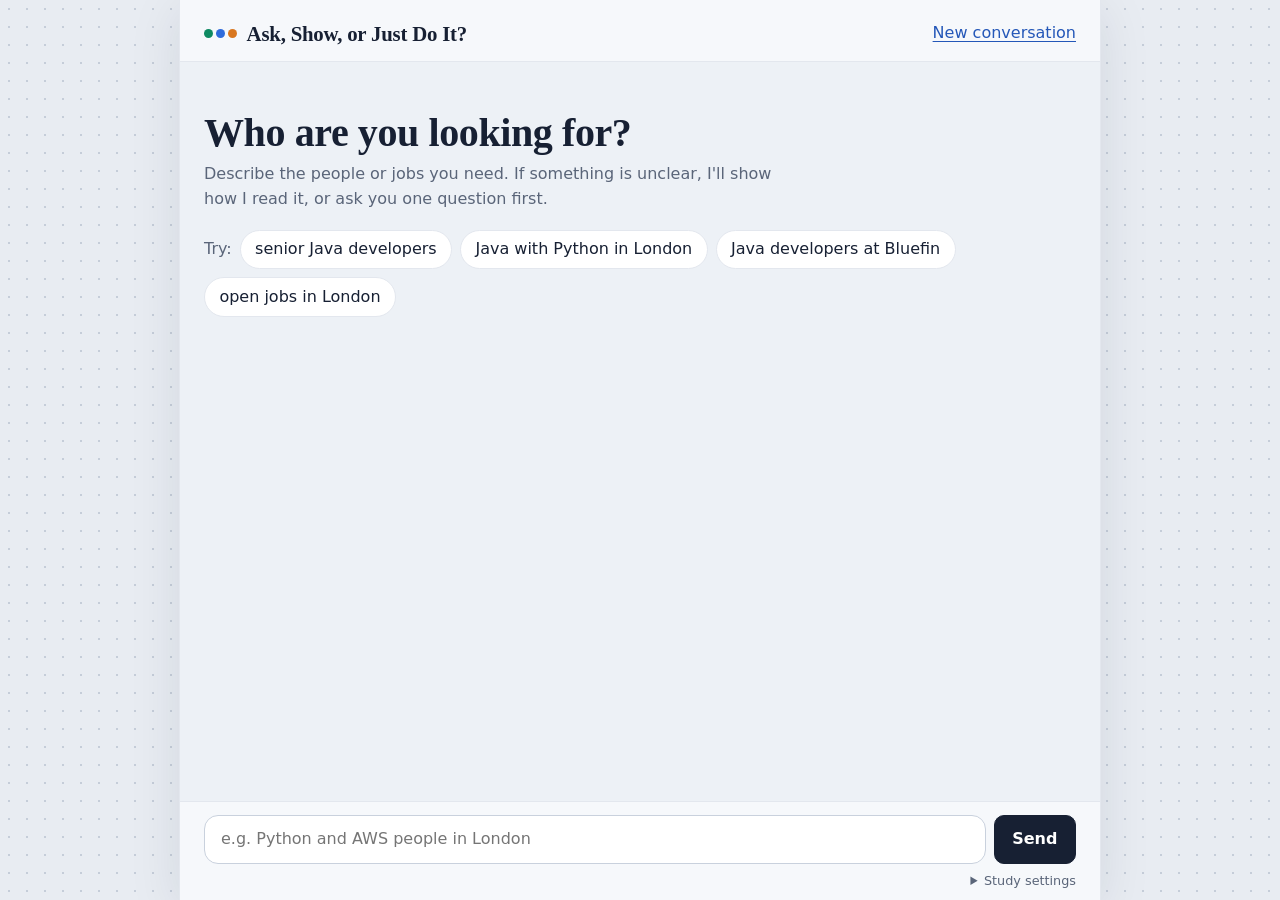
==== commit 51f07b6e: "fix(ui): clearer undo wording, the project title, and a soft mist panel Undo now says what it did in" ====
--- a/web/index.html
+++ b/web/index.html
@@ -10,7 +10,7 @@
 <body>
   <div class="app">
   <header class="top">
-    <h1><span class="mark" aria-hidden="true"><i></i><i></i><i></i></span>Recruitment search</h1>
+    <h1><span class="mark" aria-hidden="true"><i></i><i></i><i></i></span>Ask, Show, or Just Do It?</h1>
     <button type="button" class="link" id="new-chat">New conversation</button>
   </header>
 
--- a/web/style.css
+++ b/web/style.css
@@ -6,7 +6,8 @@
   --ink: #172033;        /* text and the recruiter's turns: deep navy */
   --ink-2: #26324a;      /* hover on ink */
   --muted: #5a6579;      /* secondary text; 5.8:1 on white */
-  --page: #f7f8fb;       /* the conversation panel */
+  --page: #edf1f6;       /* the conversation: soft mist, so the white live turn stands out */
+  --bar: #f6f8fb;        /* the header and the composer bar */
   --side: #e8ecf2;       /* outside the panel, on wide screens */
   --dots: #c5cdd9;
   --surface: #ffffff;    /* the live turn */
@@ -47,7 +48,7 @@
 /* One column for everything, so the eye never has to re-find the edge. */
 .top, #chat, .composer, .study-footer { width: 100%; padding-left: 1.5rem; padding-right: 1.5rem; }
 .top { display: flex; justify-content: space-between; align-items: baseline; padding-top: 1.1rem; padding-bottom: .7rem;
-       border-bottom: 1px solid var(--rule); }
+       border-bottom: 1px solid var(--rule); background: var(--bar); }
 .top h1 { display: flex; align-items: center; gap: .6rem; margin: 0; font-size: 1.3rem; }
 /* The mark is the idea: act, show, ask. */
 .mark { display: inline-flex; gap: 3px; }
@@ -145,13 +146,13 @@
 .asked::first-line { color: #3a4558; }
 
 /* Composer, pinned under the conversation. */
-.composer { display: flex; gap: .5rem; padding-top: .8rem; padding-bottom: .4rem; border-top: 1px solid var(--rule); }
+.composer { display: flex; gap: .5rem; padding-top: .8rem; padding-bottom: .4rem; border-top: 1px solid var(--rule); background: var(--bar); }
 .composer input { flex: 1; min-width: 0; padding: .7rem 1rem; font: inherit; border: 1.5px solid var(--field); border-radius: 14px;
                   background: var(--surface); color: var(--ink); }
 .composer input:focus-visible { border-color: var(--ink); outline-offset: 1px; }
 
 /* Study settings: small, in the corner, out of the task path. */
-.study-footer { display: flex; justify-content: flex-end; padding-bottom: .6rem; }
+.study-footer { display: flex; justify-content: flex-end; padding-bottom: .6rem; background: var(--bar); }
 details.study { font-size: .8rem; color: var(--muted); text-align: right; }
 details.study summary { margin-left: auto; color: var(--muted); font-size: .8rem; }
 .controls { display: flex; flex-wrap: wrap; gap: 1rem; justify-content: flex-end; align-items: center; margin-top: .4rem; }
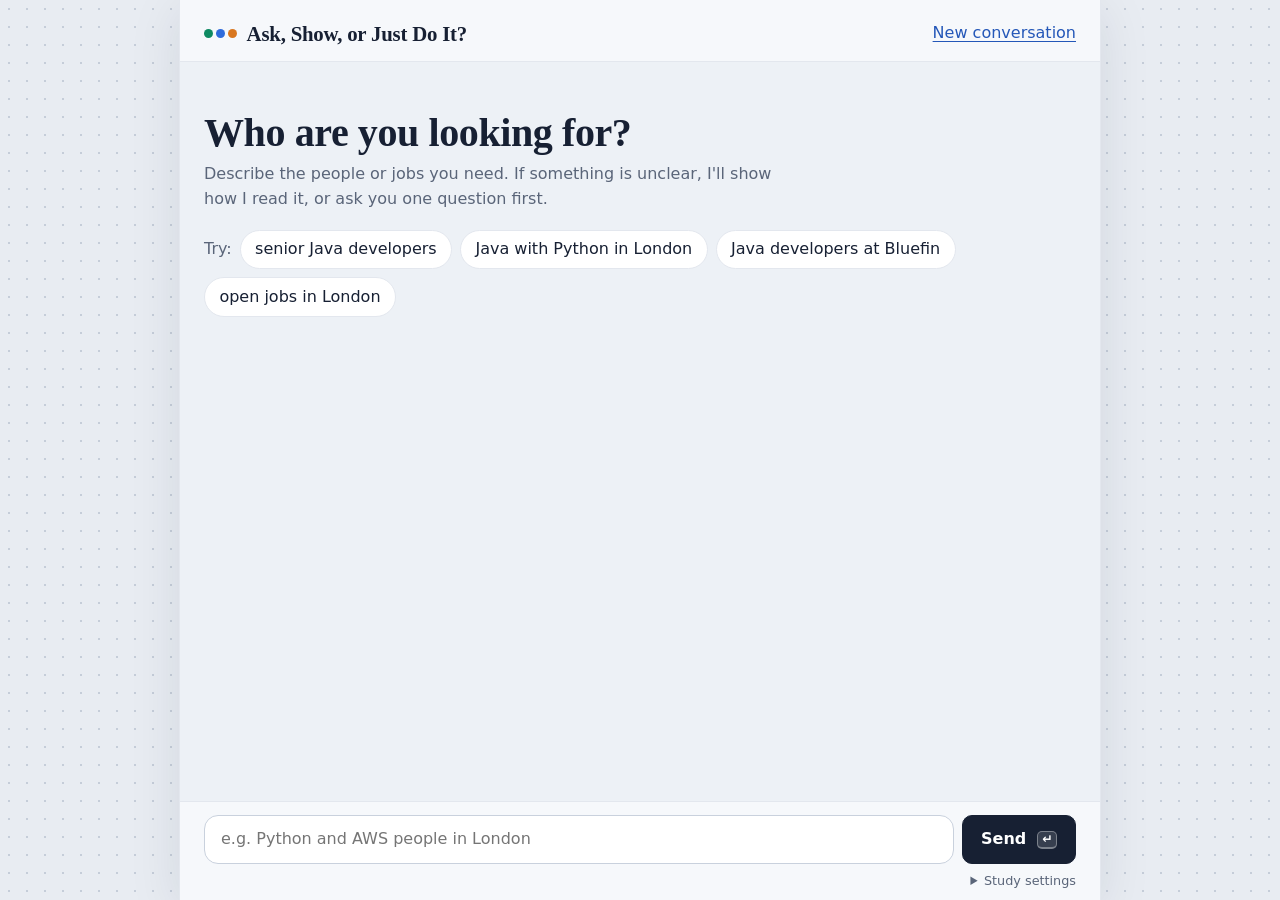
==== commit cd85fed0: "feat(ui): keycap shortcuts and the three-mode mark on assistant turns Question options carry number " ====
--- a/web/index.html
+++ b/web/index.html
@@ -36,7 +36,7 @@
   <form id="ask-form" class="composer">
     <label for="request" class="sr-only">Your request</label>
     <input id="request" name="request" autocomplete="off" placeholder="e.g. Python and AWS people in London">
-    <button type="submit">Send</button>
+    <button type="submit" aria-keyshortcuts="Enter">Send <kbd class="key" aria-hidden="true">↵</kbd></button>
   </form>
 
   <footer class="study-footer">
--- a/web/style.css
+++ b/web/style.css
@@ -75,6 +75,7 @@
 .turn.assistant.is-show { border-left-color: var(--show); }
 .turn.assistant.is-ask { border-left-color: var(--ask); }
 .turn.assistant.is-error { border-left-color: var(--danger); }
+.turn.assistant.is-done { border-left-color: var(--rule); }
 .turn.assistant.live { background: var(--surface); box-shadow: 0 1px 2px rgba(var(--shadow), .05), 0 8px 24px rgba(var(--shadow), .07); }
 .turn.assistant.frozen { background: transparent; color: #3a4558; padding-top: .4rem; padding-bottom: .4rem; }
 .turn.assistant > p { margin: 0 0 .55rem; }
@@ -184,3 +185,14 @@
   .welcome { padding-top: 1.5rem; }
 }
 @media (prefers-reduced-motion: reduce) { * { scroll-behavior: auto !important; } }
+
+/* Keycaps: the keyboard path, made visible. */
+kbd.key { display: inline-grid; place-items: center; min-width: 1.45em; height: 1.45em; padding: 0 .3em; margin-right: .45em;
+          font: 700 .78rem/1 var(--sans); color: var(--ink); background: linear-gradient(#fff, #f1f3f7);
+          border: 1px solid var(--field); border-bottom-width: 2px; border-radius: 5px; vertical-align: .08em; }
+button[type=submit] kbd.key { margin: 0 0 0 .45em; color: #fff; background: rgba(255, 255, 255, .14); border-color: rgba(255, 255, 255, .35); }
+button.option { display: inline-flex; align-items: center; }
+.key-hint { margin: .1rem 0 0; font-size: .8rem; color: var(--muted); }
+.mark.small { gap: 2px; margin-right: .1rem; align-self: center; }
+.mark.small i { width: 6px; height: 6px; }
+.frozen .mark.small { opacity: .55; }
